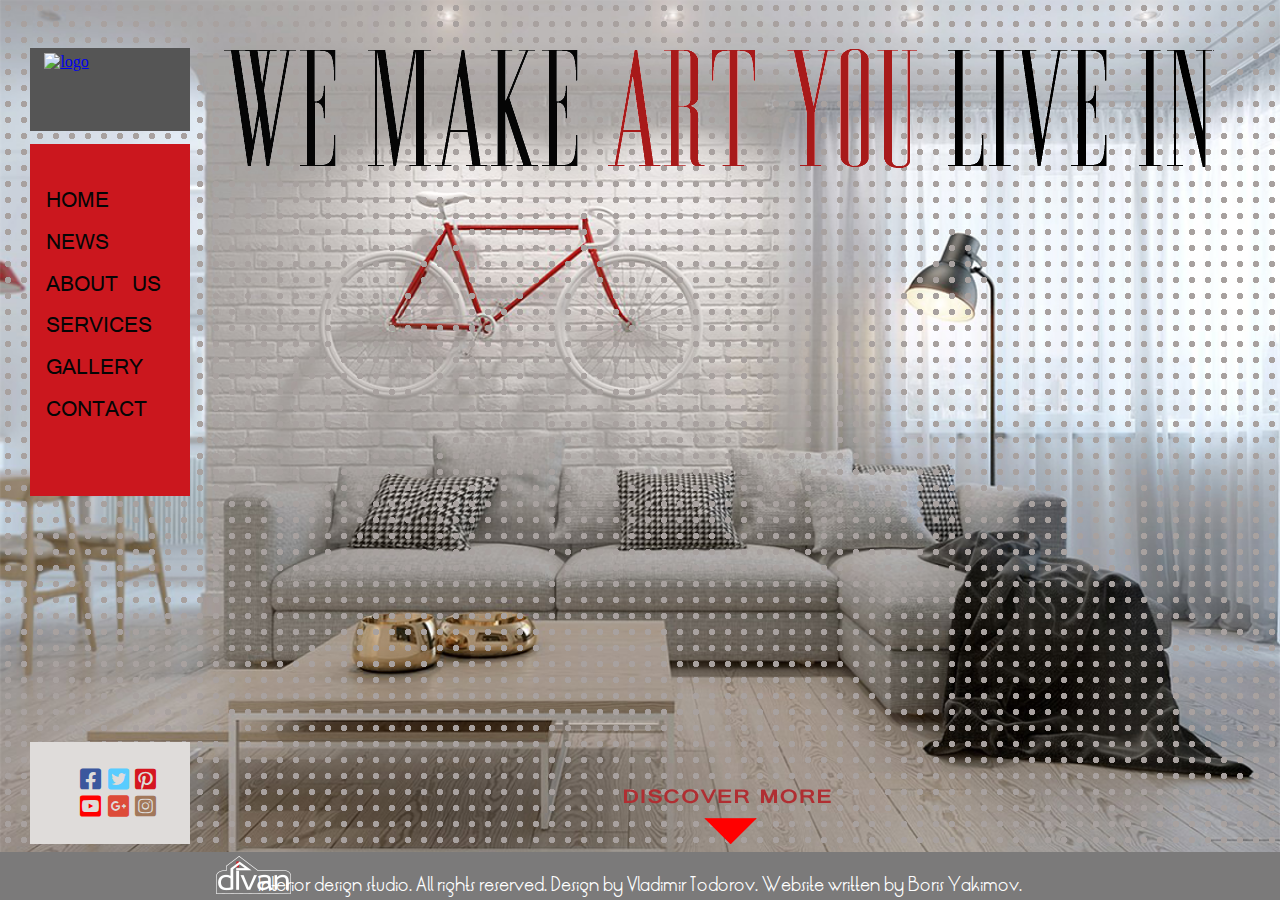
==== index.html @ ff91f92a "Initial commit" ====
<!DOCTYPE html>
<html lang="en">
<head>
    <meta charset="UTF-8">
    <meta name="viewport" content="width=device-width, initial-scale=1.0, maximum-scale=1">
    <meta name="keywords" content="divan, interior design, home, news, about us, services, gallery, contact, logo, moto, menu, background, social media">
    <meta name="description" content="Главна страница">
    <meta name="author" content="Boris Yakimov">
    <title>divan - we make art you live in</title>

    <link rel="stylesheet" href="styles/main.css">
    <link rel="stylesheet" href="styles/index.css">
    <link rel="stylesheet" href="https://cdnjs.cloudflare.com/ajax/libs/font-awesome/5.15.1/css/all.min.css">
</head>
<body>
    <div id="logo"><a href="#"><img src="../site_root/images/home/logo-0.png" alt="logo"></a></div>
    <div id="art-you-live-in"></div>
    <nav>
        <ul>
            <li><a href="#">Home</a></li>
            <li><a href="pages/news.html">News</a></li>
            <li><a href="pages/about_us.html">About us</a></li>
            <li id="services"><a href="pages/services.html">Services</a>
                <ul>
                    <li class="box index-box" id="consulting"><a href="pages/consulting.html">Consulting</a></li>
                    <li class="box index-box" id="furnishing"><a href="pages/furnishing.html">Furnishing</a></li>
                    <li class="box index-box" id="procurement"><a href="pages/procurement.html">Procurement</a></li>
                    <li class="box index-box" id="interior-detailing"><a href="pages/interior-detailing.html">Interior Detailing</a></li>
                </ul>
            </li>
            <li><a href="pages/gallery.html">Gallery</a></li>
            <li><a href="pages/contact.html">Contact</a></li>
        </ul>
    </nav>
    <div id="social-media">
        <a href="#"><i class="fab fa-facebook-square"></i></a>
        <a href="#"><i class="fab fa-twitter-square"></i></a>
        <a href="#"><i class="fab fa-pinterest-square"></i></a>
        <br>
        <a href="#"><i class="fab fa-youtube-square"></i></a>
        <a href="#"><i class="fab fa-google-plus-square"></i></a>
        <a href="#"><i class="fab fa-instagram-square"></i></a>
    </div>
    <div>
        <div id="discover-more"></div>
        <div id="down-red-arrow"></div>
    </div>
    <footer>
        <div id="logo-2"><a href="index.html"><img src="images/main/logo-2.png" alt="logo"></a></div>
        <p>Interior design studio. All rights reserved. Design by Vladimir Todorov. Website written by Boris Yakimov.</p>
    </footer>
</body>
</html>
---- styles/main.css ----
*{
    padding:0;
    margin:0;
}

@font-face {
    font-family: vrinda;
    src: url("../fonts/vrinda.ttf");
}

@font-face {
    font-family: LRT Oksana;
    src: url("../fonts/LRT-Oksana.ttf");
}

body{
    position: relative;
    width: 100vw;
    height: 100vh;
    font-size: 16px;
    overflow: hidden;
}

nav{
    background-color: #CB171E;
}

ul{
    list-style-type: none;
}

li{
    text-align: center;
    text-transform: uppercase;
    font-family: vrinda, sans-serif;
}

footer{
    position: fixed;
    bottom: 0;
    left: 0;
    width: 100%;
    height: 3em;
    text-align: center;
    font-family: LRT Oksana, sans-serif !important;
    background-color: #7b7a7a;
    color: #fff;
    box-sizing: border-box;
}

footer p{
    margin-top: 1.3em;
}

li a{
    text-decoration: none;
    font-size: 2em;
    color: #050505;
}

ul>li>ul{
    display: none;
}

i:hover{
    opacity: 0.8;
}

.box{
    width: 15em;
    background-color: #CB171E;
    transition: all .5s ease-out;
}

/* link to fit li */
.box a{
    display: block;
}

#logo-2{
    position: absolute;
    bottom: 0.4em;
    left: 13.5em;
    height: 38px;
    width: 75px;
}

#consulting:hover, #furnishing:hover, #procurement:hover, #interior-detailing:hover{
    background-color: #D5454B;
    color: #512727;
}
---- styles/index.css ----
body{          
    background-image: radial-gradient(circle at center, #a8a19f 3px, transparent 0), url("../images/home/modern-scandinavian-home-interior.png");
    /* width: 1245px; */
    background-size: 1em 1em, 100vw 100vh;
    background-repeat: repeat, no-repeat;
    background-position: 0 0, 0 0;
}

nav{
    position: fixed;
    top: 9em;
    left: 1.9em;
    width: 10em;  
    height: 22em;
}

nav li{
    text-align: left;
    padding-left: 1em;
    padding-bottom: .55em;
}

.fa-facebook-square{
    margin-left: 50px;
    margin-top: 25px;
    color: #3B579D;
}

.fa-twitter-square{
    color: #58CCFF;
}

.fa-pinterest-square{
    color: #D51620;
}

.fa-youtube-square{
    color: #f00;
    margin-left: 50px;

}

.fa-google-plus-square{
    color: #DD4B39;
}

.fa-instagram-square{
    color: #A2785A;
}

nav>ul>li:first-child{
    padding-top: 40px;
}

nav>ul>li:last-child{
    padding-bottom: 11.9em;
}

#logo{
    position: absolute;
    left: 1.9em;
    top: 3em;
    height: 83px;
    width: 160px;
    background-color: #555;
}

#art-you-live-in{
    background-image: url("../images/home/we-make-art-you-live-in.png");
    position: absolute;
    left: 14em;
    top: 3em;
    height: 121px;
    width: 990px;
}

#social-media{
    background-color: #DFDCDA;
    position: absolute;
    bottom: 3.5em;
    left: 1.9em;
    height: 102px;
    width: 160px;
}

#discover-more{
    background-image: url("../images/home/discover-more.png");
    position: absolute;
    bottom: 6em;
    left: 39em;
    height: 15px;
    width: 207px;
}

#down-red-arrow{
    background-image: url("../images/home/down-red-arrow.png");
    position: absolute;
    bottom: 3.5em;
    left: 44em;
    height: 26px;
    width: 53px;
}

#logo img{
    margin-left: 14px;
    margin-top: 5px;
}

#social-media a{
    margin-right: 0.1em;
    font-size: 1.5em;
}

/* МЕНЮ */
#services{
    position: relative;
}

#services:hover ul{
    display: block;
}

#services ul{
    position: absolute;
    left: 10em;
    top: 0;
}

#services li{
    font-size: 1em;
}

.index-box{
    padding: 0;
}

#consulting{
    top: 0em;
}

#furnishing{
    top: 2em;
}

#procurement{
    top: 4em;
}

#interior-detailing{
    top: 6em;
}
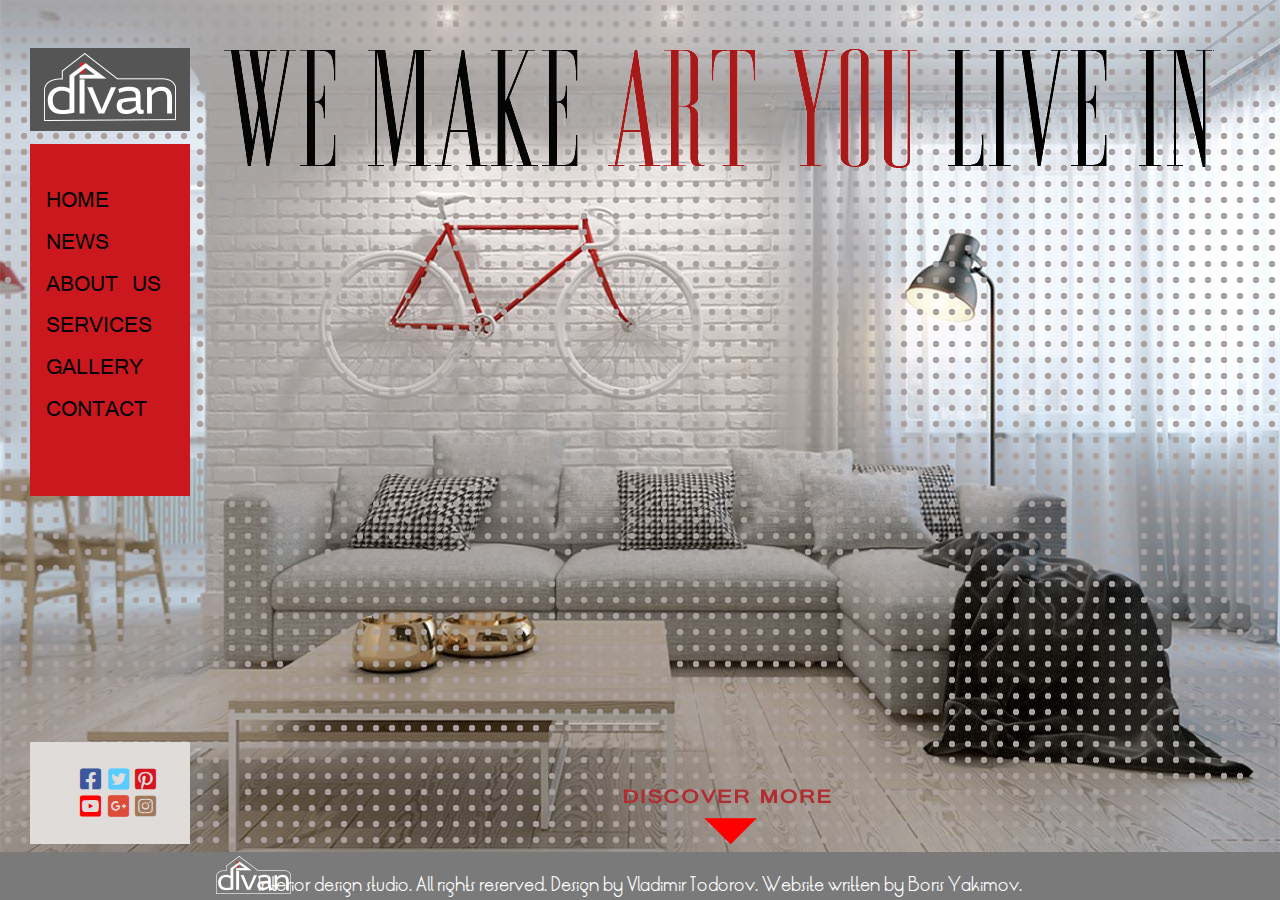
==== commit dfd45b76: "fixed path of logo in index.html" ====
--- a/index.html
+++ b/index.html
@@ -13,7 +13,7 @@
     <link rel="stylesheet" href="https://cdnjs.cloudflare.com/ajax/libs/font-awesome/5.15.1/css/all.min.css">
 </head>
 <body>
-    <div id="logo"><a href="#"><img src="../site_root/images/home/logo-0.png" alt="logo"></a></div>
+    <div id="logo"><a href="#"><img src="images/home/logo-0.png" alt="logo"></a></div>
     <div id="art-you-live-in"></div>
     <nav>
         <ul>
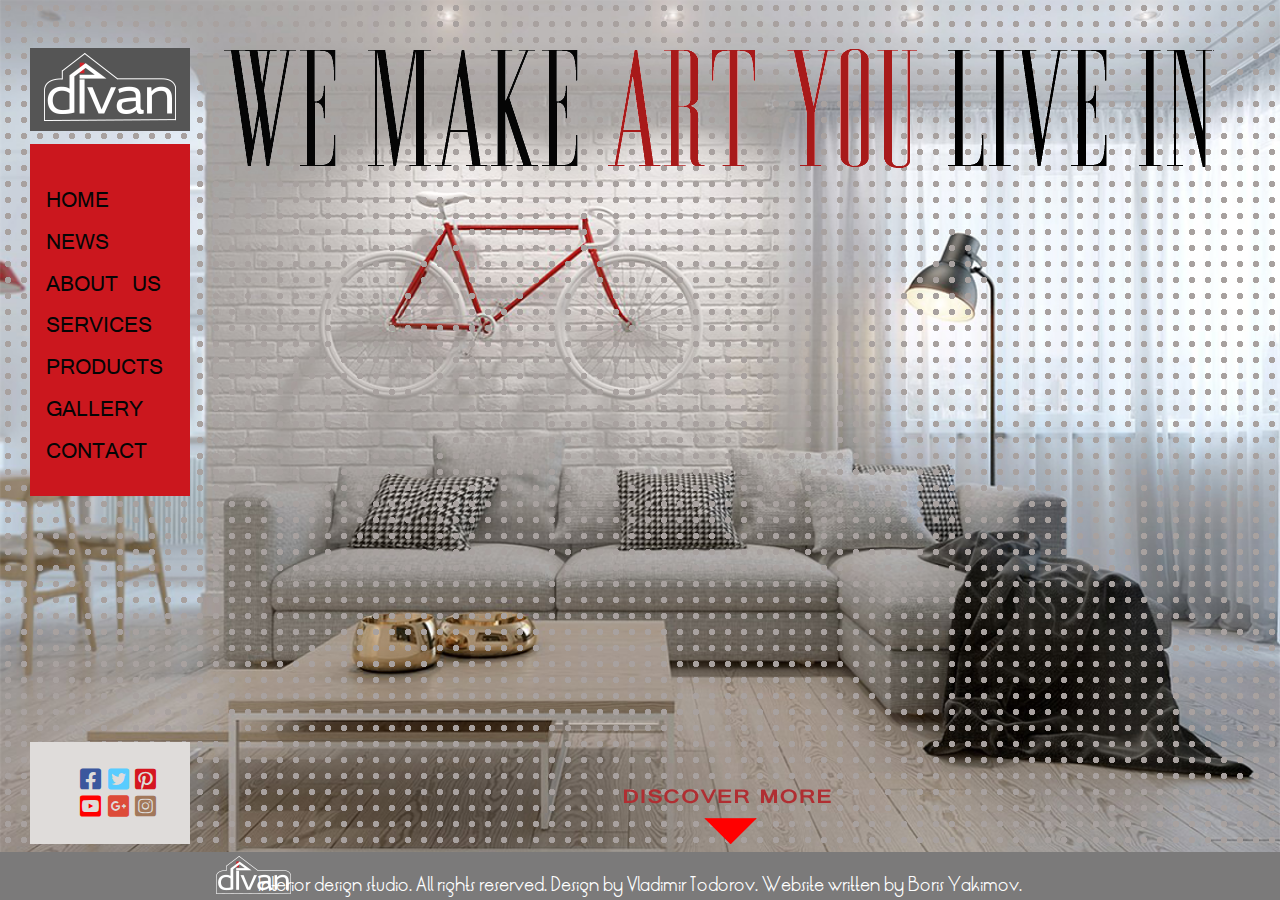
==== commit 773566bd: "added html page products without any functionality in it" ====
--- a/index.html
+++ b/index.html
@@ -28,6 +28,7 @@
                     <li class="box index-box" id="interior-detailing"><a href="pages/interior-detailing.html">Interior Detailing</a></li>
                 </ul>
             </li>
+            <li><a href="pages/products.html">Products</a></li>
             <li><a href="pages/gallery.html">Gallery</a></li>
             <li><a href="pages/contact.html">Contact</a></li>
         </ul>
